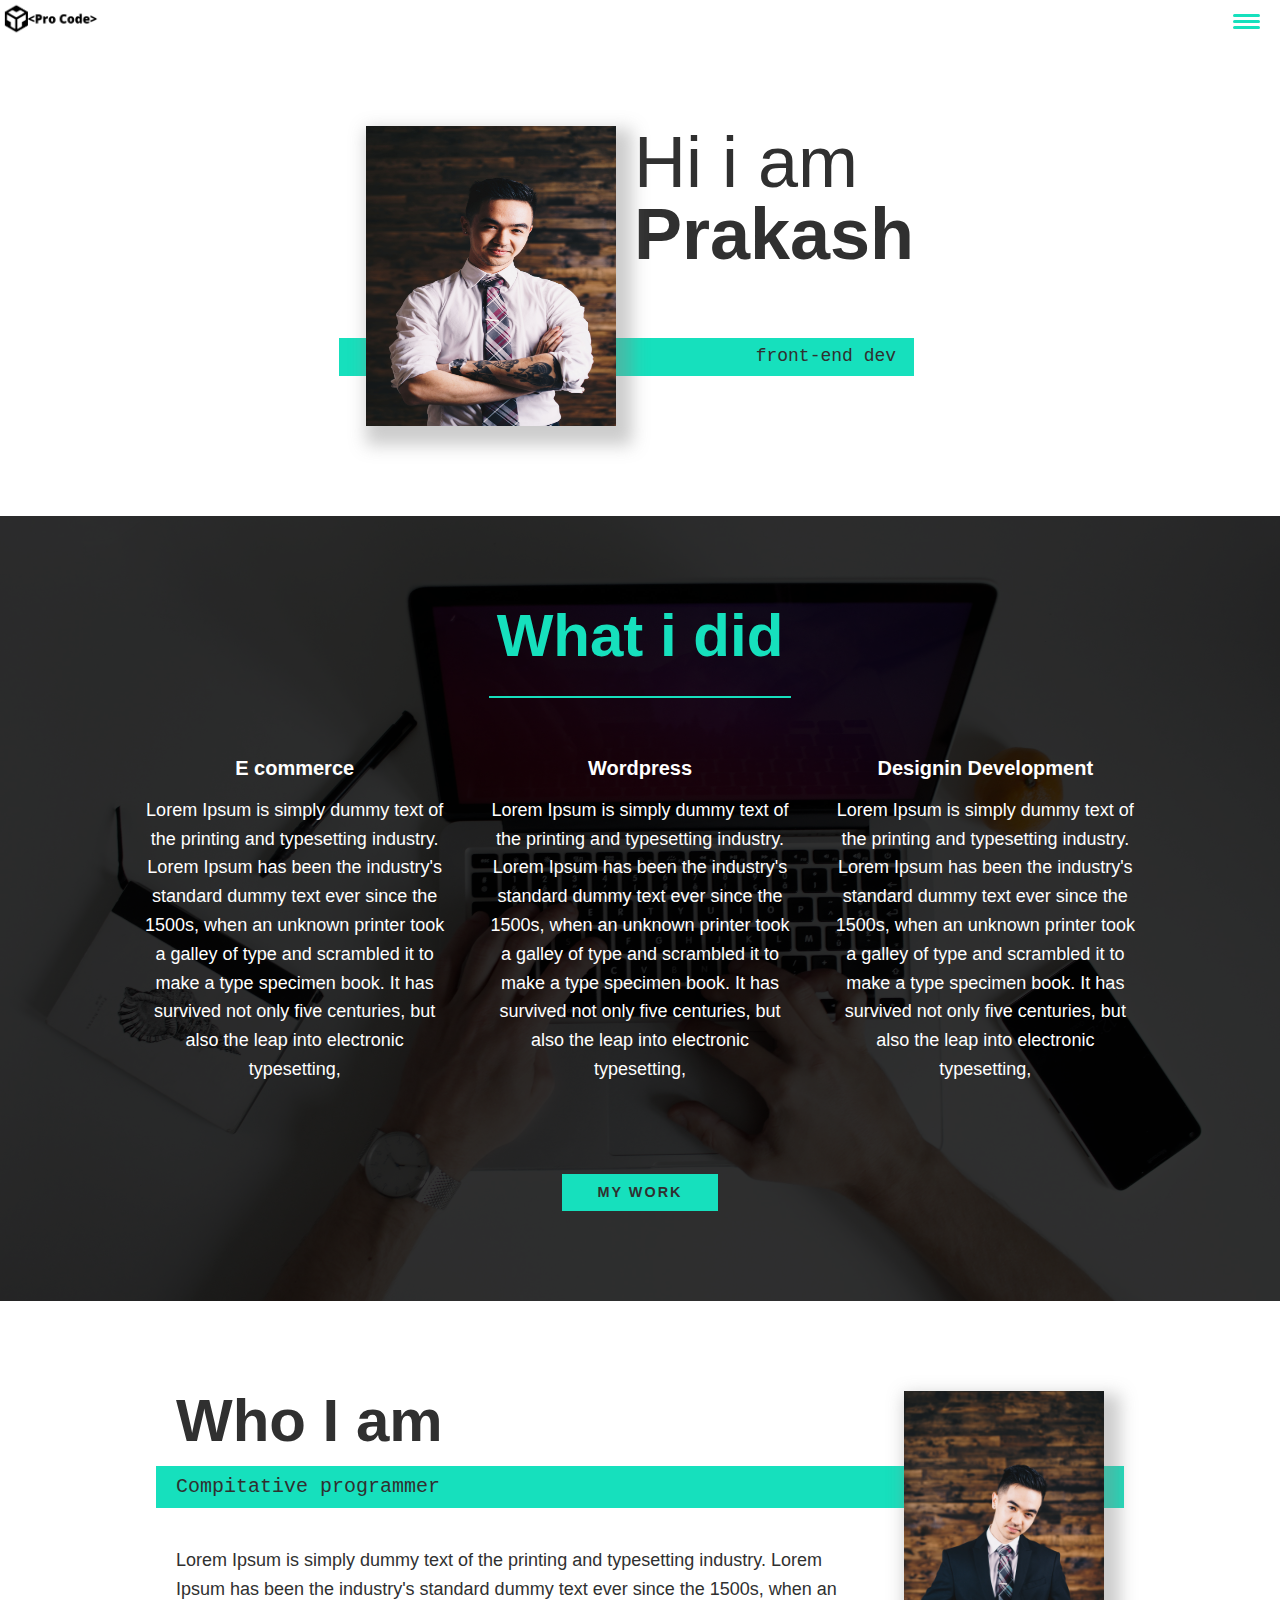
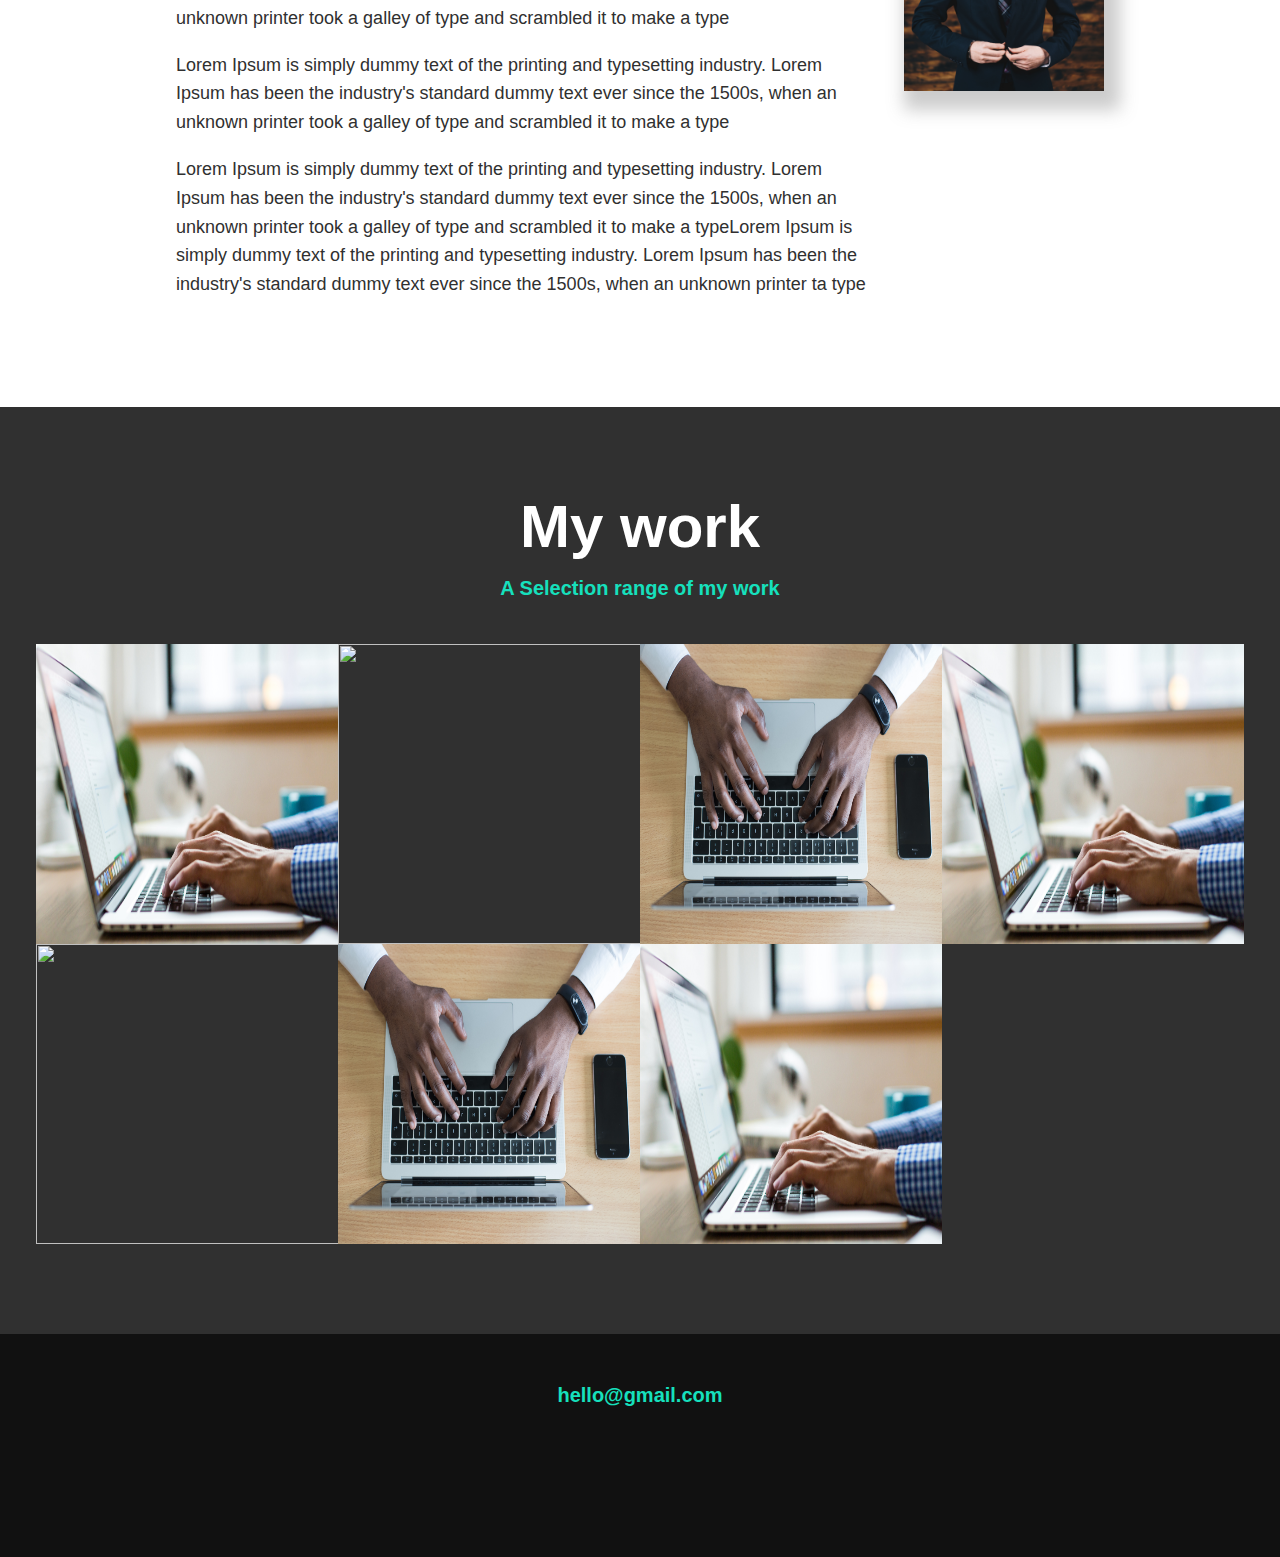
==== index.html @ 9fd76652 "first commit" ====
<!DOCTYPE html>

<html>
    <head>
        <meta charset="utf-8">
        <meta http-equiv="X-UA-Compatible" content="IE=edge">
        <title>Prakash Portfolio</title>
        <meta name="description" content="">
        <meta name="viewport" content="width=device-width, initial-scale=1">
        <link rel="stylesheet" href="css\style.css">
        <link rel="stylesheet" href="https://cdnjs.cloudflare.com/ajax/libs/font-awesome/5.14.0/css/all.min.css" integrity="sha512-1PKOgIY59xJ8Co8+NE6FZ+LOAZKjy+KY8iq0G4B3CyeY6wYHN3yt9PW0XpSriVlkMXe40PTKnXrLnZ9+fkDaog==" crossorigin="anonymous" />
    </head>
    <body>
       <!--header-->
        <header>
            <div class="logo">
                <img class"" src="img\logo.png" >
            </div>
            <!--nav button-->
            <button class="nav-toggle" alt="">
                <span class="hamberger"></span> 
            </button>

            <nav class="nav">
                <ul class="nav__list">
                    <li class="nav__item"><a href="#home" class="nav__link">Home</a></li>
                    <li class="nav__item"><a href="#services" class="nav__link">My services</a></li>
                    <li class="nav__item"><a href="#about" class="nav__link">About me</a></li>
                    <li class="nav__item"><a href="#work" class="nav__link">Portfolio</a></li>
                </ul> 
            </nav>
        </header>

        <!--intoduction -->
        <section id="home" class="intro">
            <h1 class="section__title section__title--intro">
                Hi i am <strong>Prakash</strong>
            </h1>
            <p class="  section__subtitle--intro">front-end dev</p>
            <img class="intro__img" src="img\img1.jpg" height="300" width="430" alt="">
        </section>

        <!--My Projects-->
        <section id="services" class="my-services">
            <h2 class="section__title section__title--services" >What i did</h2>
            
            <!--My project titles-->
            <div class="services">
                <div class="service">
                    <h3>E commerce</h3>
                    <p>Lorem Ipsum is simply dummy text of the printing and typesetting industry. 
                        Lorem Ipsum has been the industry's standard dummy text ever since the 1500s,
                         when an unknown printer took a galley of type and scrambled it to make a type specimen book. 
                         It has survived not only five centuries, but also the leap into electronic typesetting, 
                         </p>
                </div>
                <div class="service">
                    <h3>Wordpress</h3>
                    <p>Lorem Ipsum is simply dummy text of the printing and typesetting industry. 
                        Lorem Ipsum has been the industry's standard dummy text ever since the 1500s,
                         when an unknown printer took a galley of type and scrambled it to make a type specimen book. 
                         It has survived not only five centuries, but also the leap into electronic typesetting, 
                         </p>
                </div>
                <div class="service">
                    <h3>Designin Development</h3>
                    <p>Lorem Ipsum is simply dummy text of the printing and typesetting industry. 
                        Lorem Ipsum has been the industry's standard dummy text ever since the 1500s,
                         when an unknown printer took a galley of type and scrambled it to make a type specimen book. 
                         It has survived not only five centuries, but also the leap into electronic typesetting, 
                         </p>
                </div>
                
                
            </div>
            <a href="#work" class="btn" > My work</a>
        </section>

        <!--about me -->
        <section class="about-me" id="about">
            <h2 class="section__title section__title--about" >Who I am</h2>
            <p class="section__subtitle section__subtitle--about">Compitative programmer </p>
            <div class="about-me__body">
                <p>Lorem Ipsum is simply dummy text of the printing and typesetting industry. 
                    Lorem Ipsum has been the industry's standard dummy text ever since the 1500s,
                     when an unknown printer took a galley of type and scrambled it to make a type</p>
                <p>Lorem Ipsum is simply dummy text of the printing and typesetting industry. 
                    Lorem Ipsum has been the industry's standard dummy text ever since the 1500s,
                     when an unknown printer took a galley of type and scrambled it to make a type</p>
                <p>Lorem Ipsum is simply dummy text of the printing and typesetting industry. 
                    Lorem Ipsum has been the industry's standard dummy text ever since the 1500s,
                     when an unknown printer took a galley of type and scrambled it to make a typeLorem Ipsum is simply dummy text of the printing and typesetting industry. 
                     Lorem Ipsum has been the industry's standard dummy text ever since the 1500s,
                      when an unknown printer ta type</p>
            </div>
            <img class="about-me__img" src="img\img2.jpg" height="300" width="300" alt="place">
        </section> 
        <!--work -->
        <Section class="my-work" id="work">
            <h2 class="section__title section__title--work">My work</h2>
            <p class="section__subtitle  section__subtitle--work">A Selection range of my work</p>
            <div class="portfolio" >
                <!--portfolio 01-->
                <a href="http://" class="portfolio__item">
                    <img class="portfolio__img " src="img\services1.jpg" alt="">
                </a>
                <!--portfolio 02-->
                <a href="http://" class="portfolio__item">
                    <img class="portfolio__img" src="img\services2.jpg" alt="">
                </a>
                <!--portfolio 03-->
                <a href="http://" class="portfolio__item">
                    <img class="portfolio__img" src="img\services3.jpg" alt="">
                </a>
                <!--portfolio 04-->
                <a href="http://" class="portfolio__item">
                    <img class="portfolio__img" src="img\services1.jpg" alt="">
                </a>
                <!--portfolio 05-->
                <a href="http://" class="portfolio__item">
                    <img class="portfolio__img" src="img\services2.jpg" alt="">
                </a>
                 <!--portfolio 06-->
                 <a href="http://" class="portfolio__item">
                    <img class="portfolio__img" src="img\services3.jpg" alt="">
                </a>
                <!--portfolio 07-->
                <a href="http://" class="portfolio__item">
                    <img class="portfolio__img" src="img\services1.jpg" alt="">
                </a>
            </div>
        </section>

        <!--footer-->
        <footer class="footer">
            <a href="mailto:prakashchandramuduli@gmail.com" class="footer-link">hello@gmail.com</a>
            <ul class="social-list">
                <li class="social-list__iten">
                    <a class="social-list__link">
                        <i class="fa fa-free-code-camp" aria-hidden="true"></i>
                    </a>
                </li>

                <li class="social-list__iten">
                    <a class="social-list__link">
                        <i class="fab fa-apple"></i>
                    </a>
                </li>
                <li class="social-list__iten">
                    <a class="social-list__link">
                        <i class="fab fa-linkedin"></i>
                    </a>
                </li>
                <li class="social-list__iten">
                    <a class="social-list__link">
                        <i class="fab fa-twitter"></i>
                    </a>
                </li>
            </ul>
        </footer>
        <script src="js/index.js"></script>
    </body>
</html>
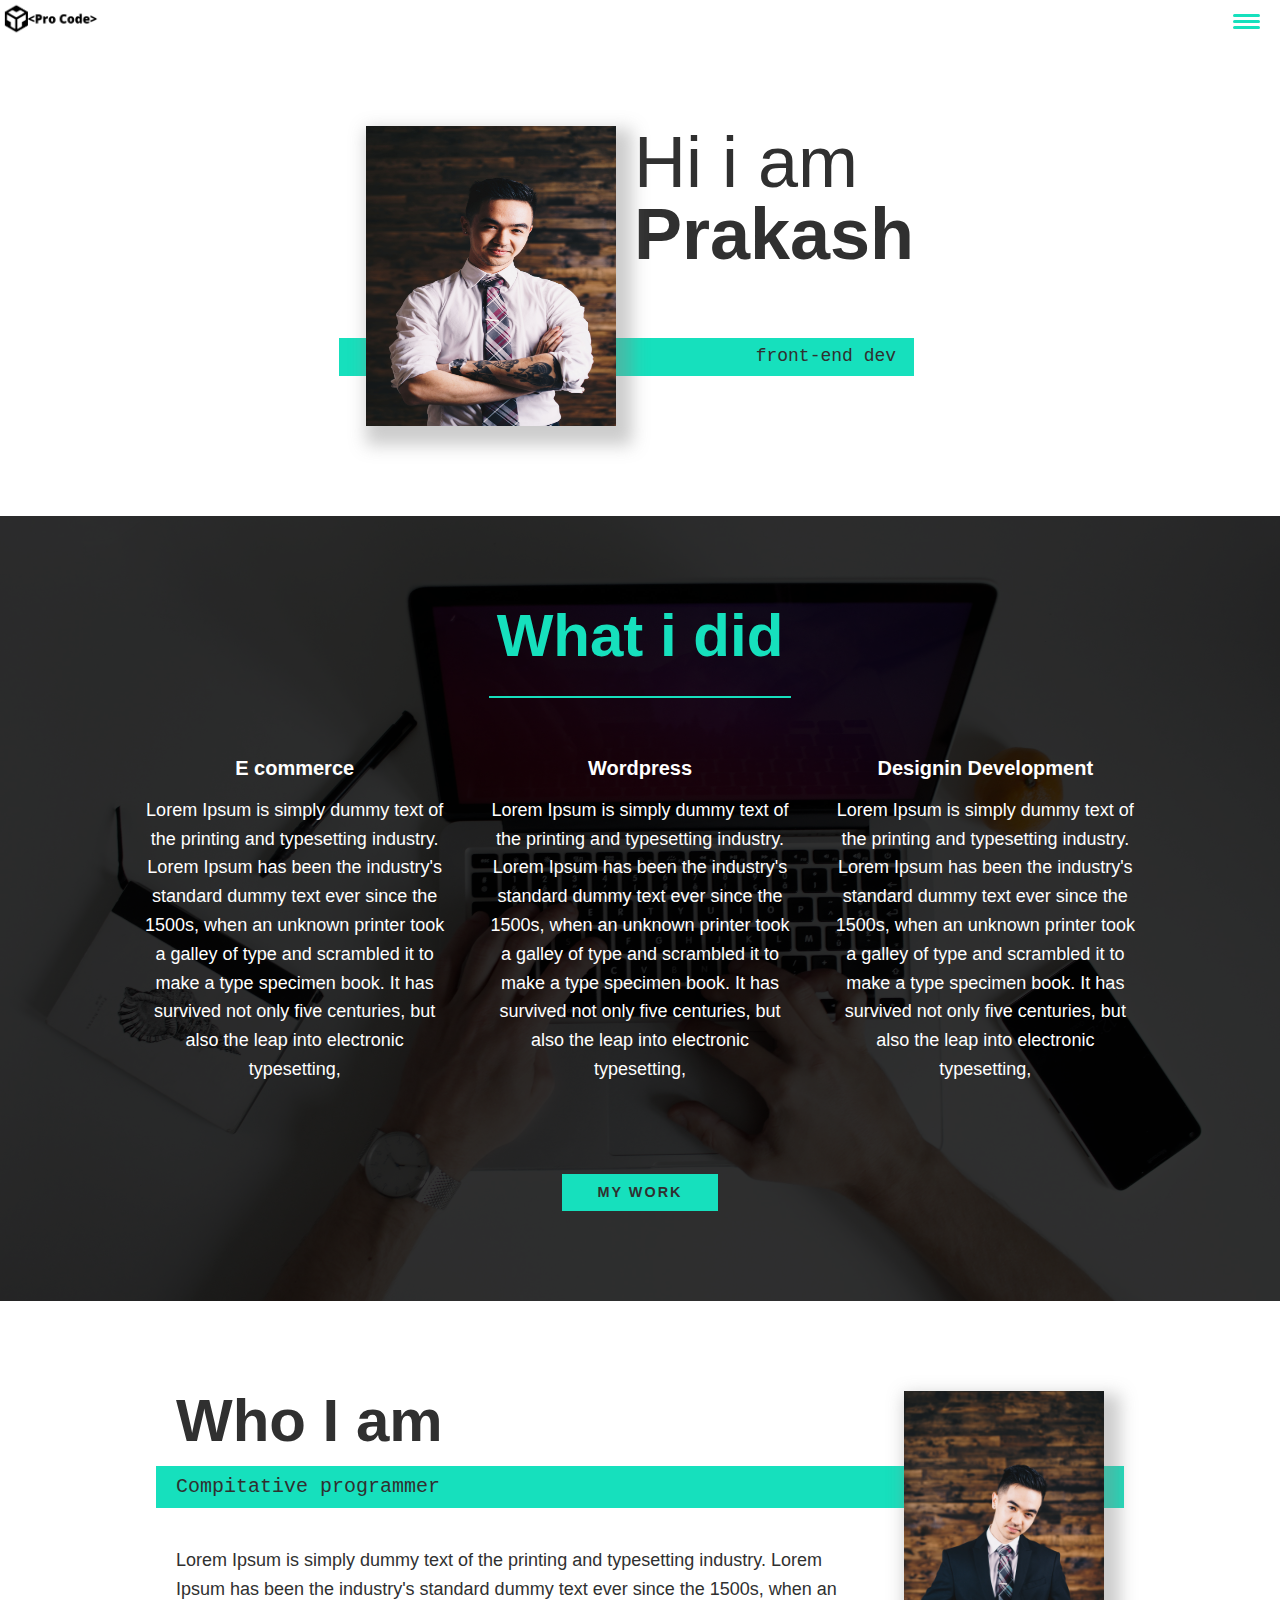
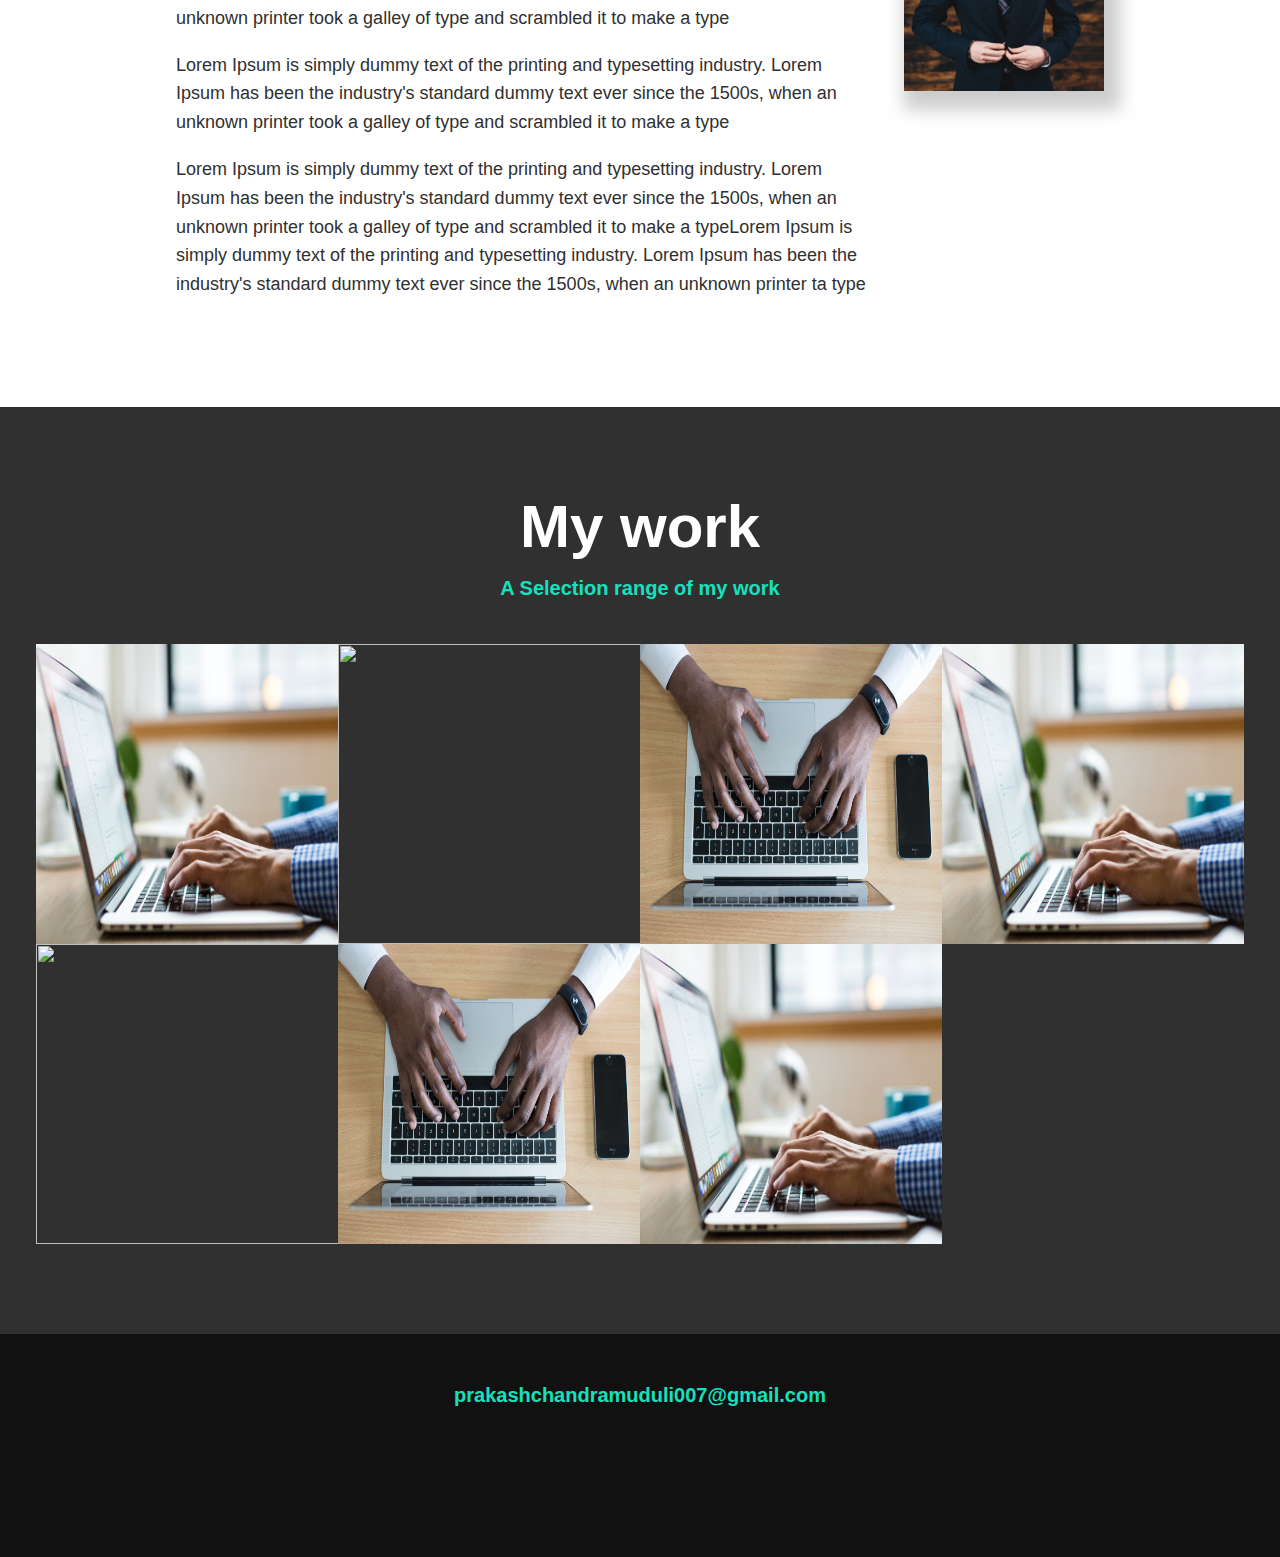
==== commit 7bbb4e5e: "mail id changes" ====
--- a/index.html
+++ b/index.html
@@ -133,7 +133,7 @@
 
         <!--footer-->
         <footer class="footer">
-            <a href="mailto:prakashchandramuduli@gmail.com" class="footer-link">hello@gmail.com</a>
+            <a href="mailto:prakashchandramuduli007@gmail.com" class="footer-link">prakashchandramuduli007@gmail.com</a>
             <ul class="social-list">
                 <li class="social-list__iten">
                     <a class="social-list__link">
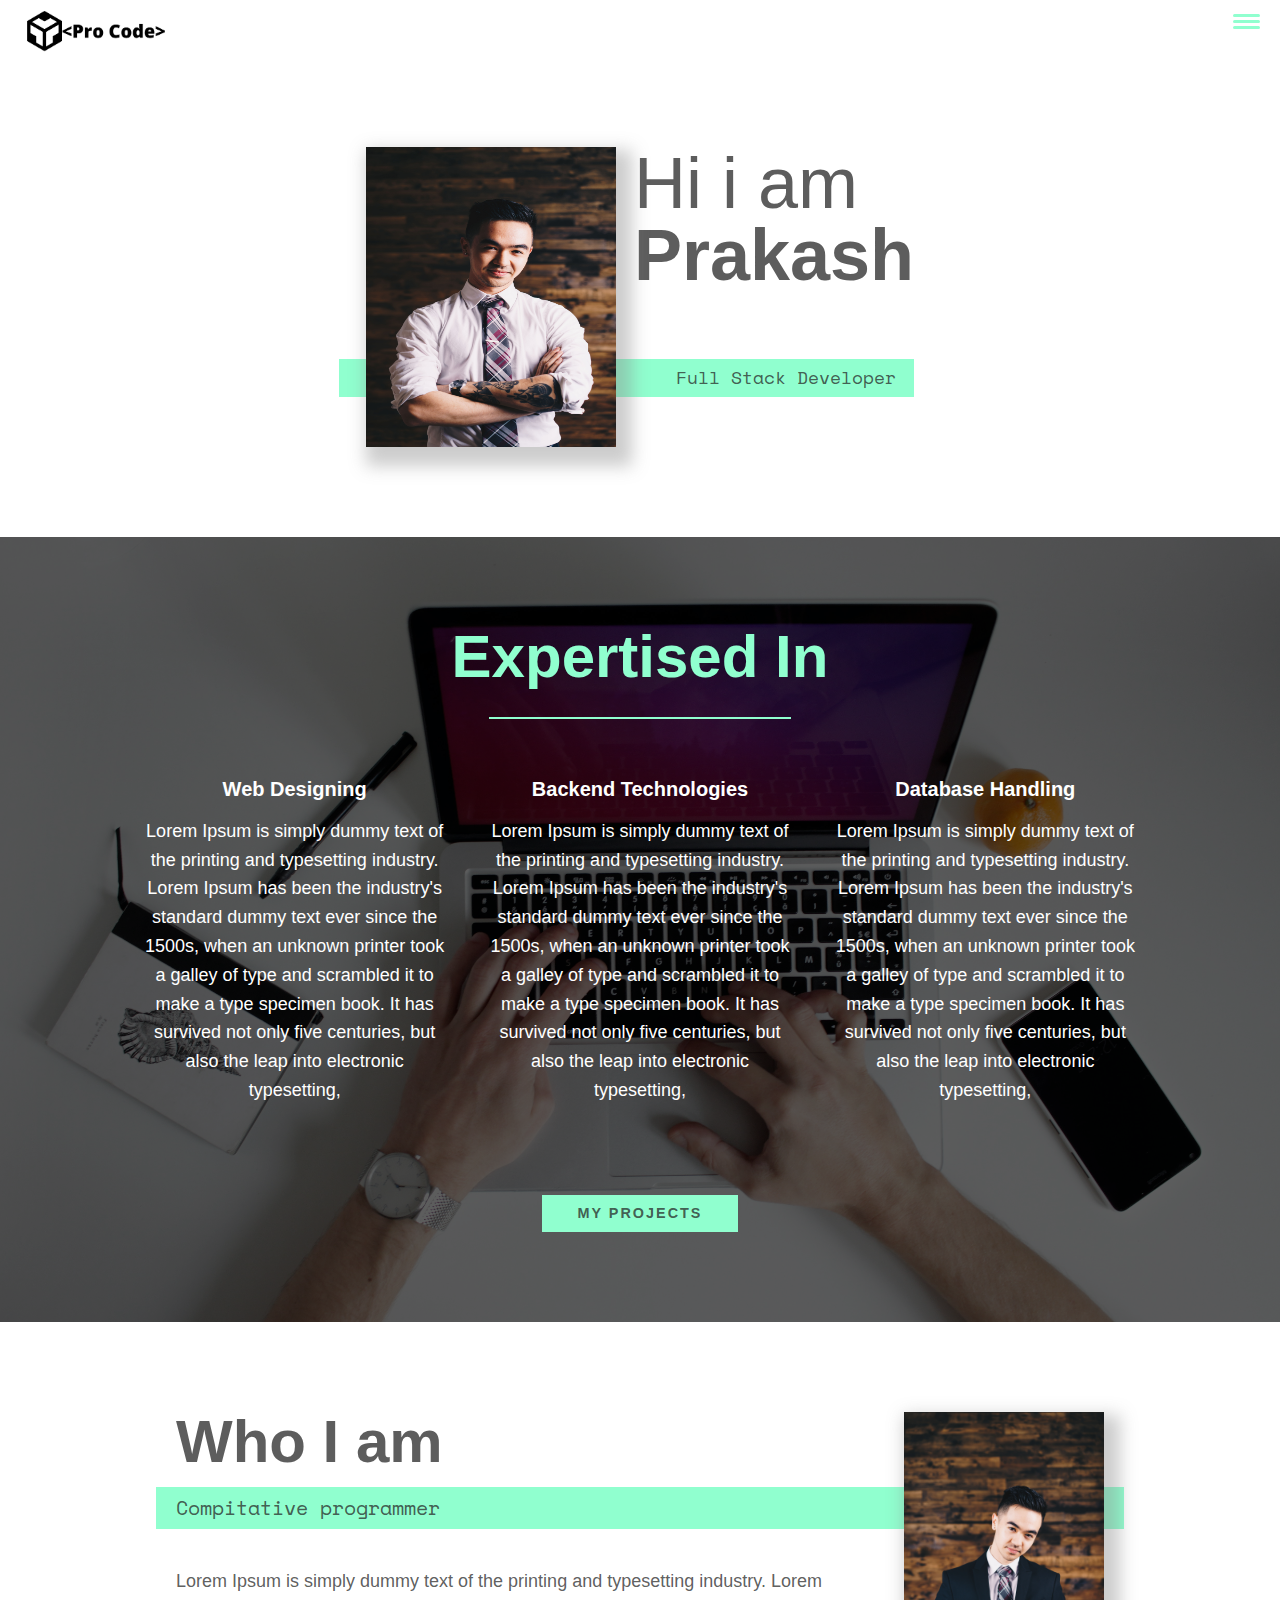
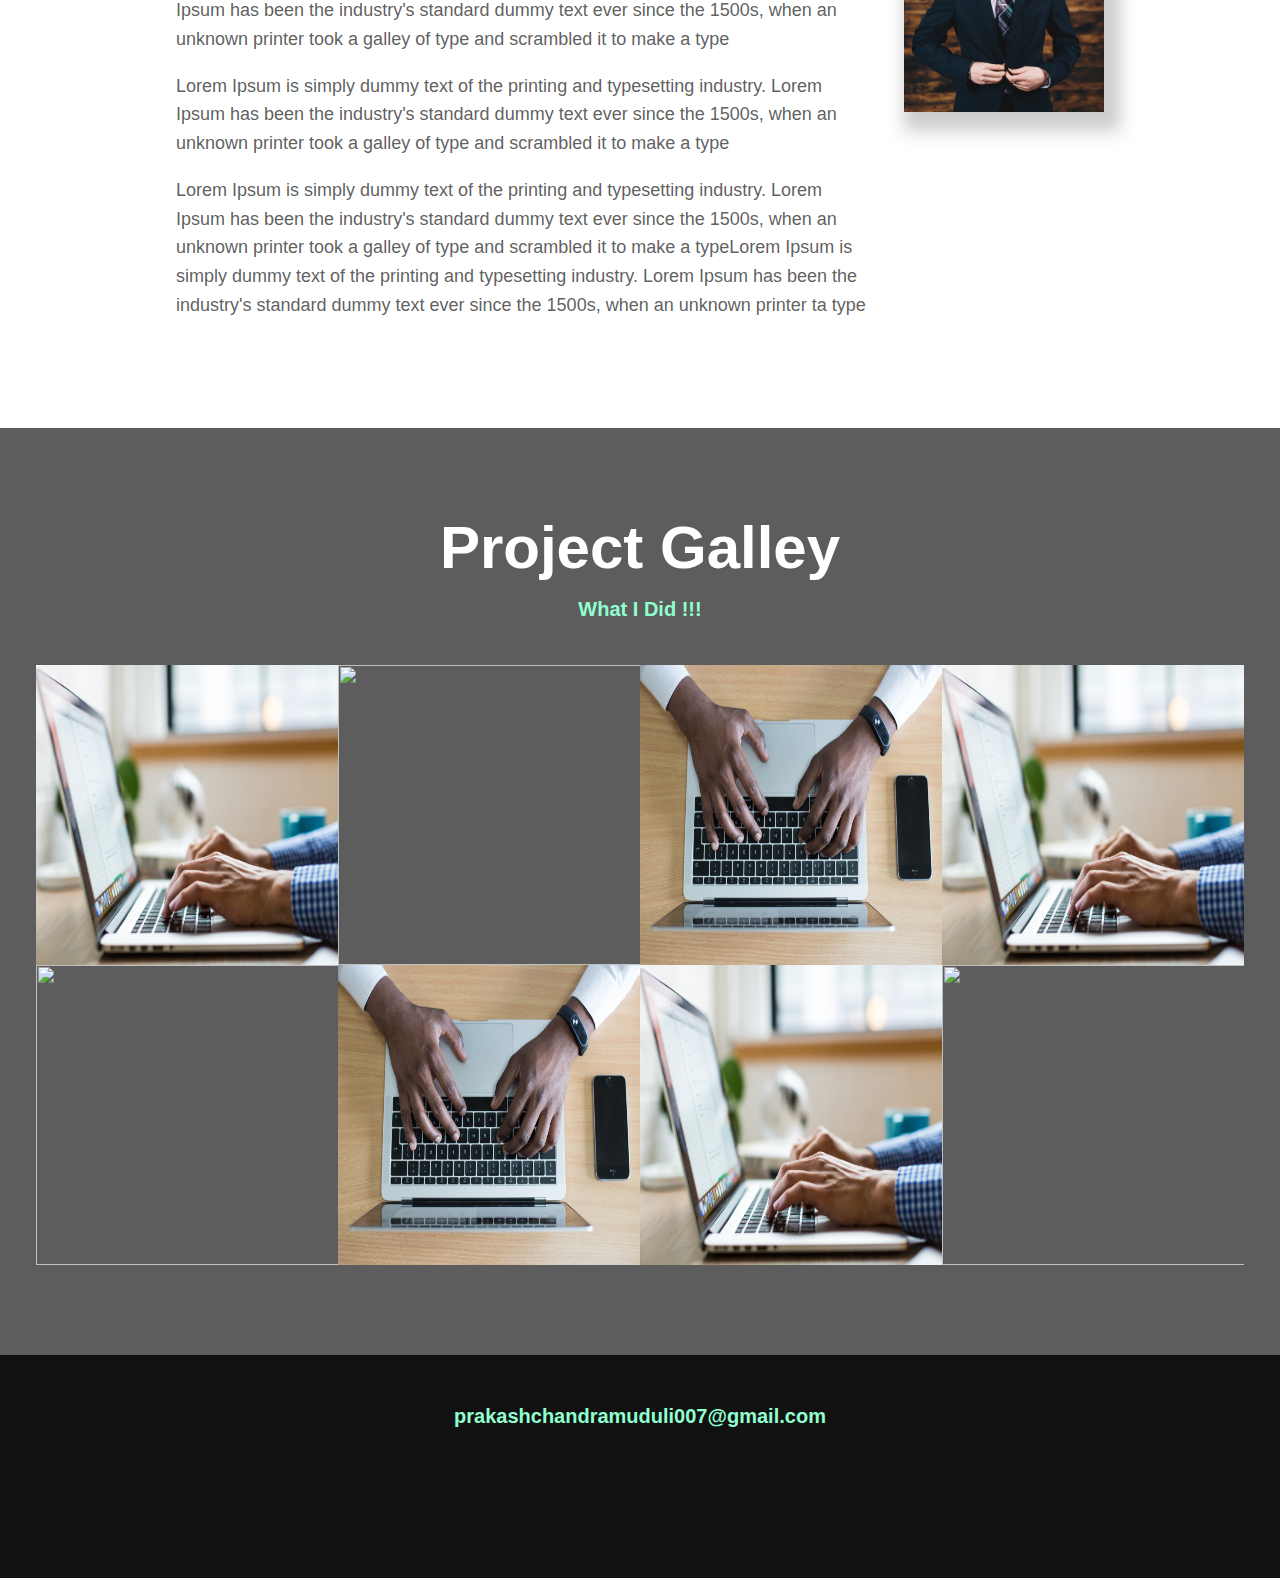
==== commit 66d94518: "changes in contents" ====
--- a/index.html
+++ b/index.html
@@ -8,6 +8,9 @@
         <meta name="description" content="">
         <meta name="viewport" content="width=device-width, initial-scale=1">
         <link rel="stylesheet" href="css\style.css">
+        <link rel="preconnect" href="https://fonts.googleapis.com">
+        <link rel="preconnect" href="https://fonts.gstatic.com" crossorigin>
+        <link href="https://fonts.googleapis.com/css2?family=Space+Mono:wght@700&display=swap" rel="stylesheet">
         <link rel="stylesheet" href="https://cdnjs.cloudflare.com/ajax/libs/font-awesome/5.14.0/css/all.min.css" integrity="sha512-1PKOgIY59xJ8Co8+NE6FZ+LOAZKjy+KY8iq0G4B3CyeY6wYHN3yt9PW0XpSriVlkMXe40PTKnXrLnZ9+fkDaog==" crossorigin="anonymous" />
     </head>
     <body>
@@ -36,18 +39,18 @@
             <h1 class="section__title section__title--intro">
                 Hi i am <strong>Prakash</strong>
             </h1>
-            <p class="  section__subtitle--intro">front-end dev</p>
+            <p class="  section__subtitle--intro">Full Stack Developer</p>
             <img class="intro__img" src="img\img1.jpg" height="300" width="430" alt="">
         </section>
 
         <!--My Projects-->
         <section id="services" class="my-services">
-            <h2 class="section__title section__title--services" >What i did</h2>
+            <h2 class="section__title section__title--services" >Expertised In</h2>
             
             <!--My project titles-->
             <div class="services">
                 <div class="service">
-                    <h3>E commerce</h3>
+                    <h3>Web Designing</h3>
                     <p>Lorem Ipsum is simply dummy text of the printing and typesetting industry. 
                         Lorem Ipsum has been the industry's standard dummy text ever since the 1500s,
                          when an unknown printer took a galley of type and scrambled it to make a type specimen book. 
@@ -55,7 +58,7 @@
                          </p>
                 </div>
                 <div class="service">
-                    <h3>Wordpress</h3>
+                    <h3>Backend Technologies</h3>
                     <p>Lorem Ipsum is simply dummy text of the printing and typesetting industry. 
                         Lorem Ipsum has been the industry's standard dummy text ever since the 1500s,
                          when an unknown printer took a galley of type and scrambled it to make a type specimen book. 
@@ -63,7 +66,7 @@
                          </p>
                 </div>
                 <div class="service">
-                    <h3>Designin Development</h3>
+                    <h3>Database Handling</h3>
                     <p>Lorem Ipsum is simply dummy text of the printing and typesetting industry. 
                         Lorem Ipsum has been the industry's standard dummy text ever since the 1500s,
                          when an unknown printer took a galley of type and scrambled it to make a type specimen book. 
@@ -73,7 +76,7 @@
                 
                 
             </div>
-            <a href="#work" class="btn" > My work</a>
+            <a href="#work" class="btn" > My projects</a>
         </section>
 
         <!--about me -->
@@ -97,8 +100,8 @@
         </section> 
         <!--work -->
         <Section class="my-work" id="work">
-            <h2 class="section__title section__title--work">My work</h2>
-            <p class="section__subtitle  section__subtitle--work">A Selection range of my work</p>
+            <h2 class="section__title section__title--work">Project Galley</h2>
+            <p class="section__subtitle  section__subtitle--work">What I Did !!!</p>
             <div class="portfolio" >
                 <!--portfolio 01-->
                 <a href="http://" class="portfolio__item">
@@ -128,6 +131,10 @@
                 <a href="http://" class="portfolio__item">
                     <img class="portfolio__img" src="img\services1.jpg" alt="">
                 </a>
+                <!--portfolio 08-->
+                <a href="http://" class="portfolio__item">
+                    <img class="portfolio__img" src="img\services2.jpg" alt="">
+                </a>
             </div>
         </section>
 
@@ -142,8 +149,8 @@
                 </li>
 
                 <li class="social-list__iten">
-                    <a class="social-list__link">
-                        <i class="fab fa-apple"></i>
+                    <a class="social-list__link" >
+                        <i class="fab fa-hackerrank"></i>
                     </a>
                 </li>
                 <li class="social-list__iten">
